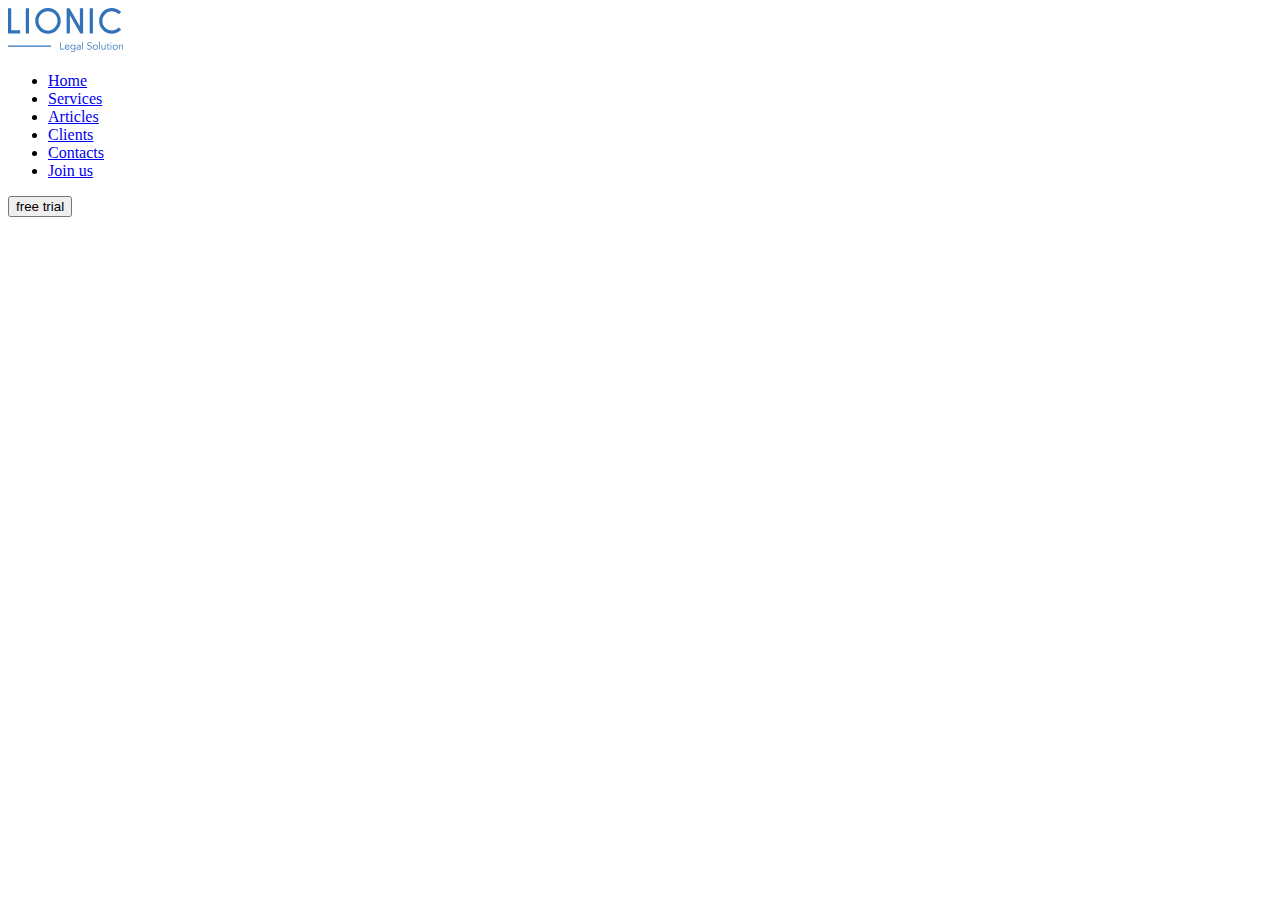
==== Lionic/index.html @ 39d10907 "leonic" ====
<!DOCTYPE html>
<html lang="en">
<head>
    <meta charset="UTF-8">
    <meta name="viewport" content="width=device-width, initial-scale=1.0">
    <title>Lionic</title>
</head>
<body>
    <header class="header">
        <div class="container">
            <a href="#" class="header-logo">
                <img src="../Lionic/img/logo.svg" alt="" class="header-logo">
            </a>
            <nav class="header-nav">
                <ul class="header-list">
                    <li class="header-list-item">
                        <a href="#" class="header-link">Home</a>
                    </li>
                    <li class="header-list-item">
                        <a href="#services" class="header-link">Services</a>
                    </li>
                    <li class="header-list-item">
                        <a href="#articles" class="header-link">Articles</a>
                    </li>
                    <li class="header-list-item">
                        <a href="#clients" class="header-link">Clients</a>
                    </li>
                    <li class="header-list-item">
                        <a href="#contacts" class="header-link">Contacts</a>
                    </li>
                    <li class="header-list-item">
                        <a href="#Join-us" class="header-link">Join us</a>
                    </li> 
                </ul>
            </nav>
            <button class="btn header-btn">free trial</button>      
        </div>
    </header>
    <main class="main">
        <section id="hero" class="hero">

        </section>
        <section id="services" class="services">
            
        </section>
        <section id="articles" class="articles">
            
        </section>
        <section id="clients" class="clients">
            
        </section>
        <section id="contacts" class="contacts">
            
        </section>
        <section id="Join-us" class="Join-us">
            
        </section>
    </main>
    <footer class="footer">

    </footer>
</body>
</html>
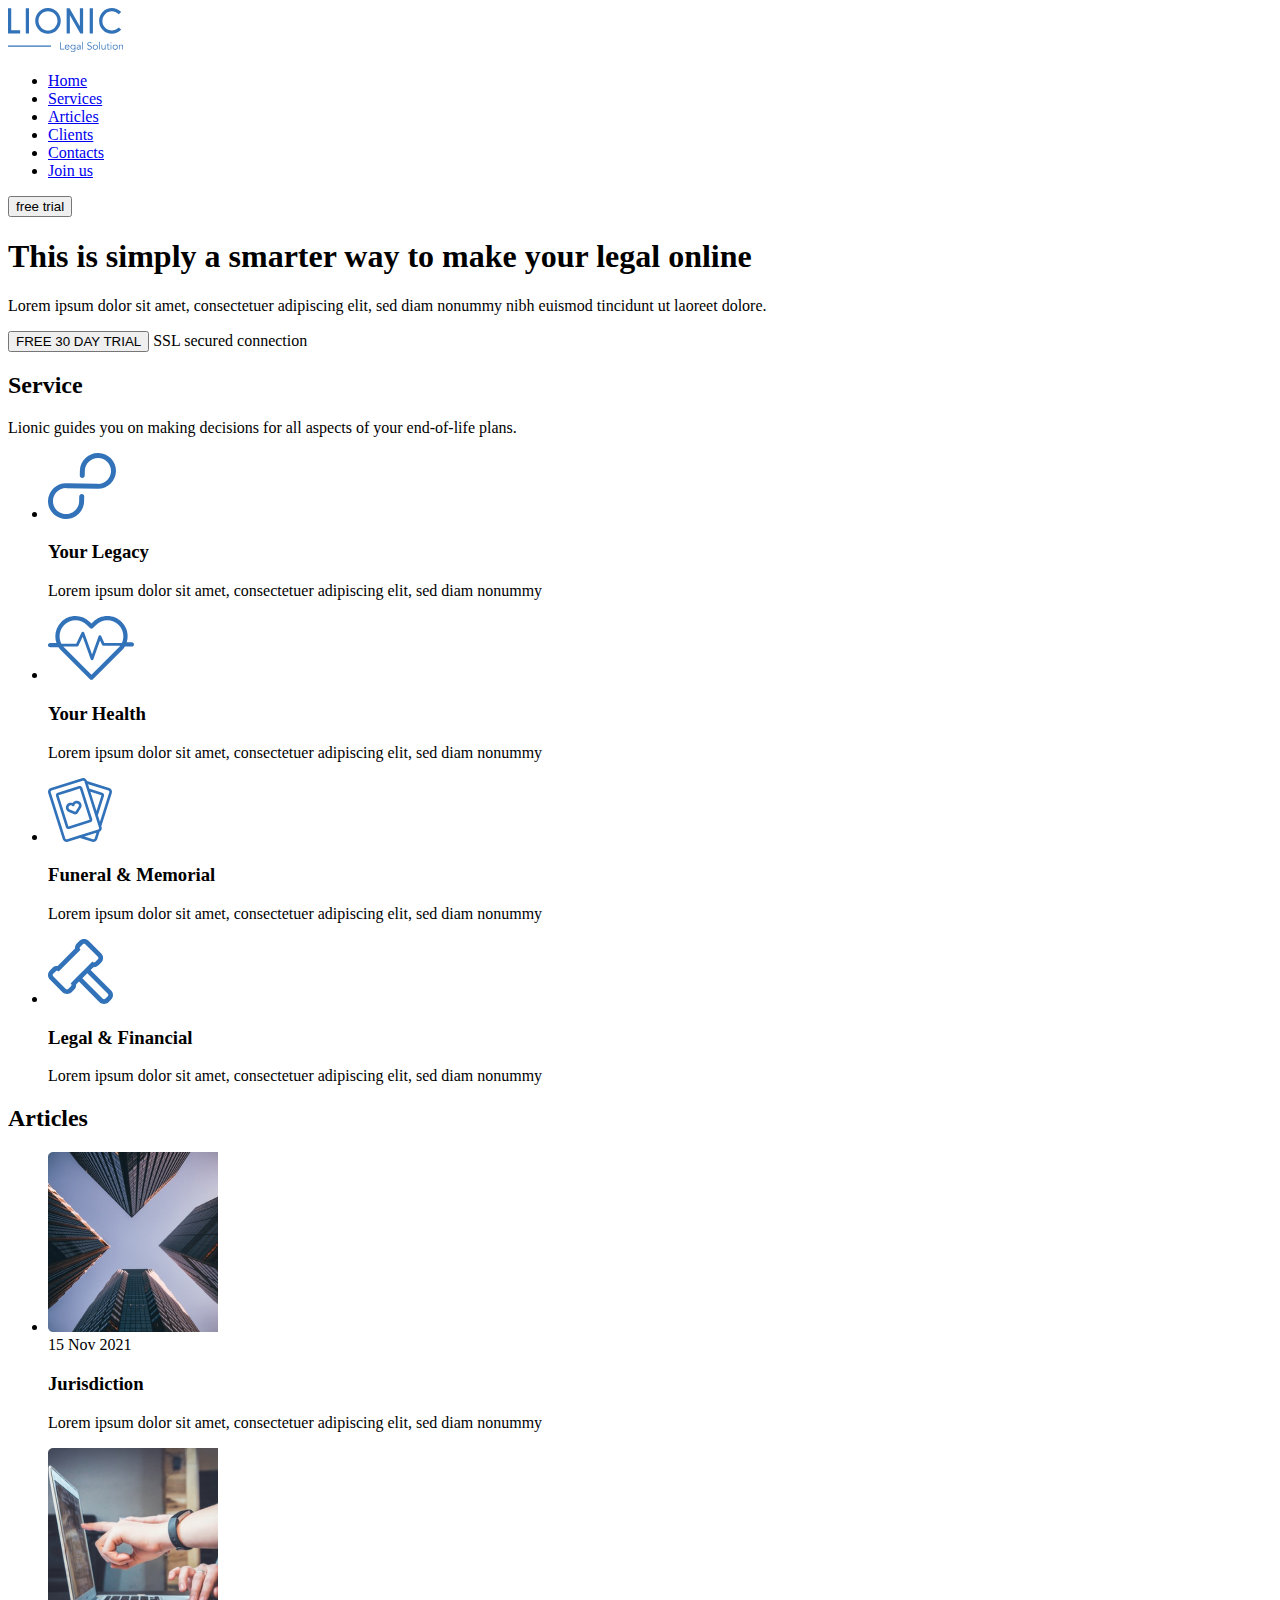
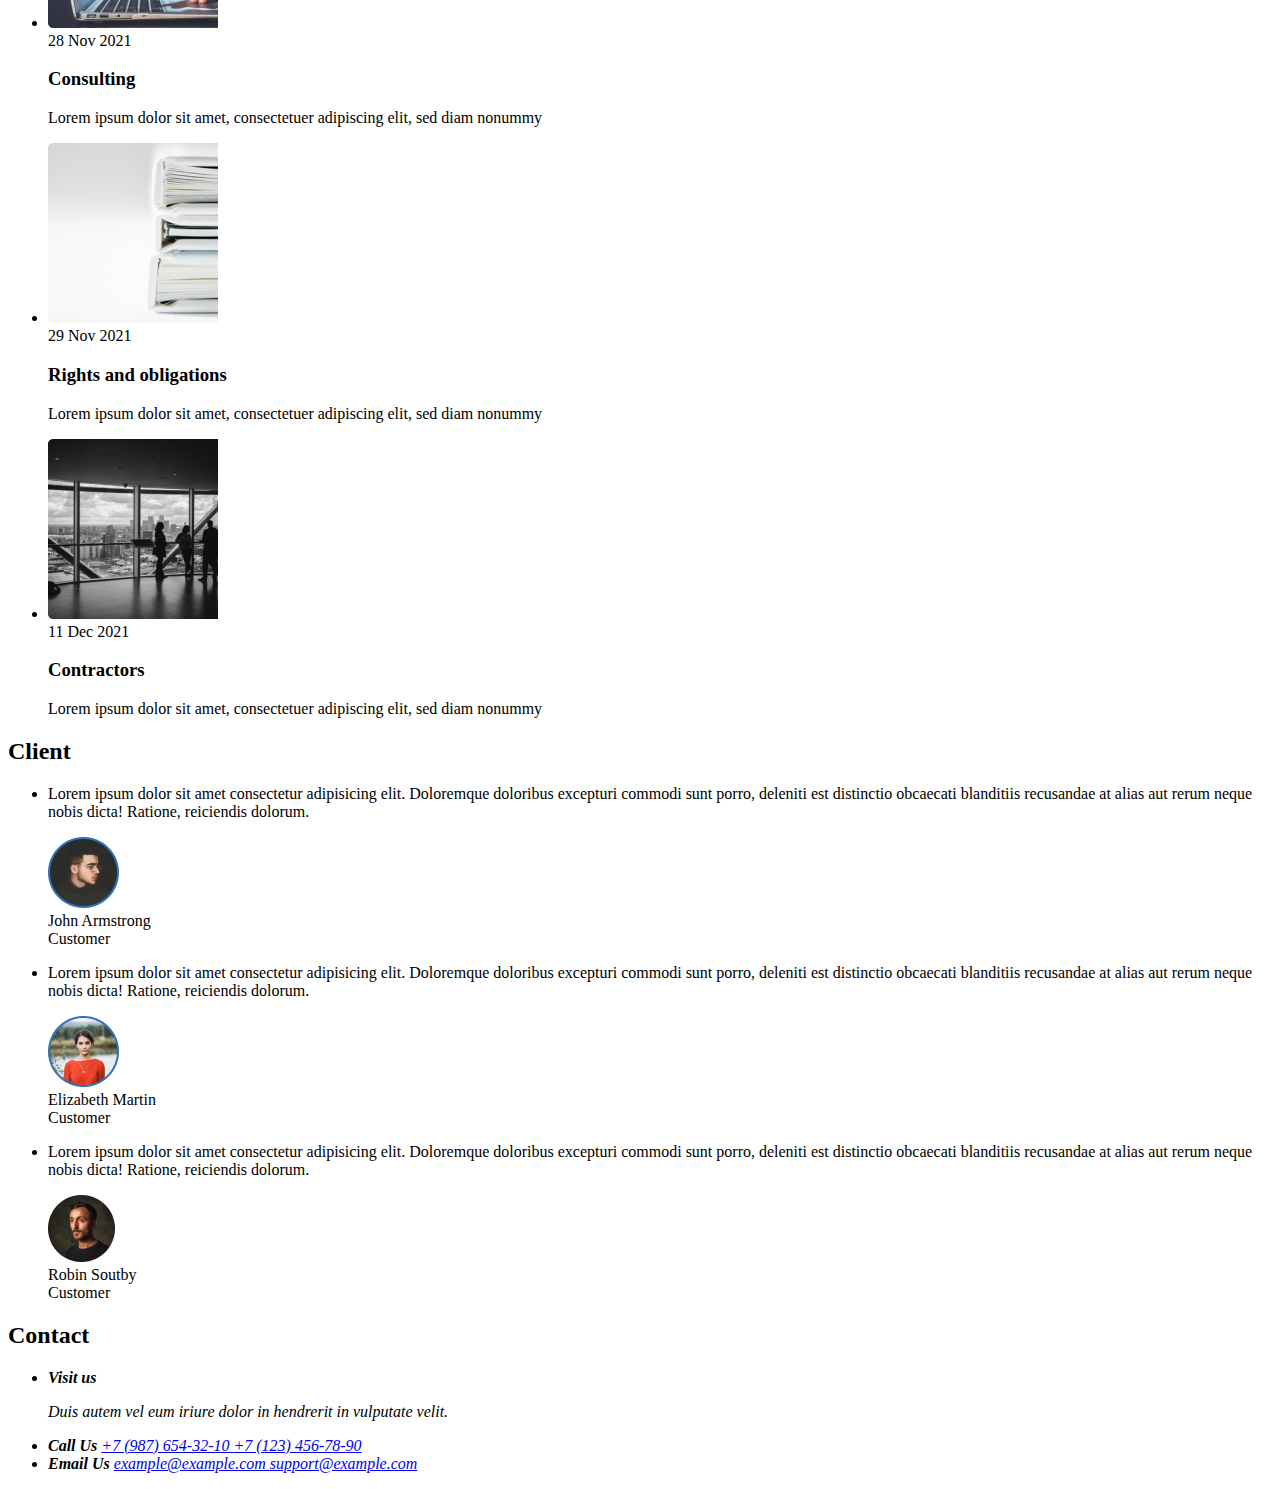
==== commit 7827285e: "4" ====
--- a/Lionic/index.html
+++ b/Lionic/index.html
@@ -30,34 +30,269 @@
                     </li>
                     <li class="header-list-item">
                         <a href="#Join-us" class="header-link">Join us</a>
-                    </li> 
+                    </li>
                 </ul>
             </nav>
-            <button class="btn header-btn">free trial</button>      
+            <button class="btn header-btn">free trial</button>
         </div>
     </header>
     <main class="main">
         <section id="hero" class="hero">
+            <div class="container">
+              <div class="hero-content">
+                  <h1 class="hero-title">
+                    This is&nbsp;simply a&nbsp;smarter way to&nbsp;make your legal online
+                  </h1>
+                  <p class="hero-descr">
+                    Lorem ipsum dolor sit amet, consectetuer adipiscing elit, sed diam nonummy nibh euismod tincidunt ut&nbsp;laoreet dolore.
+                  </p>
+                  <button class="btn hero-btn">
+                    FREE 30&nbsp;DAY TRIAL
+                  </button>
+                  <span class="hero-secure">
+                    SSL secured connection
+                  </span>
+              </div>
+            </div>
+        </section>
+        <section id="services" class="services">
+            <div class="container">
+                <h2 class="section-title services-title">
+                  Service
+                </h2>
+                <p class="section-descr  services-descr">
+                  Lionic guides you on&nbsp;making decisions for all aspects of&nbsp;your end-of-life plans.
+                </p>
+                <ul class="services-items">
+                  <li class="services-item">
+                    <svg class="services-item-icon" width="68" height="66" viewBox="0 0 68 66" fill="none" xmlns="http://www.w3.org/2000/svg">
+                      <path d="M50.393 0.00398661C40.438 -0.212013 32.146 7.63799 31.9 17.512L31.776 22.483C31.742 23.839 32.833 24.973 34.2 25.003C35.567 25.032 36.713 23.947 36.746 22.591L36.871 17.62C37.049 10.471 43.062 4.77799 50.271 4.93399C57.478 5.09099 63.201 11.038 63.023 18.187C62.844 25.335 56.831 31.029 49.623 30.872L18.5 30.197C8.54499 29.981 0.252987 37.831 0.00698678 47.705C-0.240013 57.579 7.65099 65.78 17.607 65.995C27.562 66.211 35.854 58.362 36.1 48.488L36.223 43.572C36.257 42.215 35.166 41.082 33.799 41.052C32.432 41.022 31.286 42.108 31.252 43.464L31.129 48.38C30.951 55.529 24.938 61.222 17.729 61.066C10.522 60.909 4.79899 54.962 4.97699 47.813C5.15599 40.664 11.169 34.971 18.377 35.127L49.5 35.802C59.456 36.018 67.747 28.169 67.994 18.295C68.24 8.41999 60.349 0.219987 50.394 0.00498661L50.393 0.00398661Z" fill="#3172B9"/>
+                    </svg>
+                    <h3 class="services-item-title">
+                      Your Legacy
+                    </h3>
+                    <p class="services-item-desc">
+                      Lorem ipsum dolor sit amet, consectetuer adipiscing elit, sed diam nonummy
+                    </p>
+                  </li>
+                  <li class="services-item">
+                    <svg class="services-item-icon" width="86" height="64" viewBox="0 0 86 64" fill="none" xmlns="http://www.w3.org/2000/svg">
+                      <path d="M79.622 20.272C79.622 22.336 79.316 24.352 78.726 26.27H83.868C85.045 26.27 86 27.227 86 28.406C86 29.586 85.045 30.541 83.868 30.541H77.47C77.268 30.541 77.073 30.513 76.888 30.461C76.0053 31.9743 74.9311 33.3675 73.692 34.606L44.972 63.374C44.7741 63.5725 44.539 63.73 44.2802 63.8375C44.0213 63.9449 43.7438 64.0002 43.4635 64.0002C43.1832 64.0002 42.9057 63.9449 42.6468 63.8375C42.388 63.73 42.1529 63.5725 41.955 63.374L13.233 34.606C12.1963 33.5688 11.2752 32.422 10.486 31.186C10.315 31.23 10.136 31.254 9.95 31.254H2.132C1.85176 31.2537 1.57431 31.1983 1.31551 31.0908C1.0567 30.9833 0.821595 30.8259 0.623621 30.6276C0.425646 30.4292 0.268677 30.1938 0.161676 29.9348C0.0546755 29.6758 -0.000261829 29.3983 9.38171e-07 29.118C9.38171e-07 27.938 0.955001 26.982 2.132 26.982H8.447C5.965 19.861 7.56 11.618 13.233 5.93801C15.1066 4.05015 17.3363 2.55313 19.793 1.5338C22.2497 0.514473 24.8843 -0.00687342 27.544 1.15198e-05C32.95 1.15198e-05 38.034 2.10901 41.856 5.93801L43.463 7.54701L45.07 5.93701C46.9438 4.04921 49.1737 2.55231 51.6306 1.53315C54.0874 0.513987 56.7222 -0.0071368 59.382 1.15198e-05C62.0417 -0.00681806 64.6763 0.514553 67.133 1.53388C69.5896 2.55321 71.8194 4.0502 73.693 5.93801C75.5791 7.8172 77.0741 10.0515 78.0918 12.5117C79.1094 14.972 79.6295 17.6096 79.622 20.272ZM70.678 8.95701C69.1987 7.46697 67.4383 6.28548 65.4989 5.48108C63.5595 4.67667 61.4796 4.26536 59.38 4.27101C57.2807 4.26563 55.2012 4.67706 53.2622 5.48146C51.3231 6.28586 49.563 7.46721 48.084 8.95701L44.969 12.077C44.7713 12.2754 44.5364 12.4329 44.2777 12.5403C44.019 12.6478 43.7416 12.7031 43.4615 12.7031C43.1814 12.7031 42.904 12.6478 42.6453 12.5403C42.3866 12.4329 42.1517 12.2754 41.954 12.077L38.84 8.95701C37.3608 7.46718 35.6005 6.28582 33.6613 5.48142C31.7221 4.67703 29.6424 4.26561 27.543 4.27101C25.4437 4.26546 23.3642 4.67682 21.4251 5.48123C19.486 6.28564 17.7259 7.46708 16.247 8.95701C11.173 14.04 10.232 21.718 13.425 27.763H28.236L33.538 16.479C33.783 15.959 34.277 15.634 34.891 15.663C35.1717 15.6764 35.4421 15.7726 35.6681 15.9396C35.8942 16.1065 36.0657 16.3367 36.161 16.601L44.051 38.487L50.542 20.168C50.6364 19.9007 50.8086 19.6678 51.0365 19.4992C51.2643 19.3306 51.5374 19.2341 51.8206 19.2221C52.1038 19.21 52.3842 19.283 52.6255 19.4316C52.8669 19.5802 53.0583 19.7977 53.175 20.056L56.351 27.051H73.852C76.612 21.125 75.554 13.842 70.677 8.95701H70.678ZM16.248 31.586L43.463 58.844L70.678 31.586C71.2253 31.038 71.7323 30.4512 72.195 29.83H55.736C55.179 29.83 54.373 29.573 54.143 29.064L52.046 24.444L45.404 43.189C45.204 43.755 44.67 44.135 44.069 44.136H44.066C43.466 44.136 42.933 43.76 42.729 43.196L34.653 20.798L30.426 29.794C30.192 30.292 29.99 30.541 29.439 30.541H15.293C15.593 30.901 15.912 31.249 16.248 31.586Z" fill="#3172B9"/>
+                    </svg>
+                    <h3 class="services-item-title">
+                      Your Health
+                    </h3>
+                    <p class="services-item-desc">
+                      Lorem ipsum dolor sit amet, consectetuer adipiscing elit, sed diam nonummy
+                    </p>
+                  </li>
+                  <li class="services-item">
+                    <svg class="services-item-icon" width="64" height="64" viewBox="0 0 64 64" fill="none" xmlns="http://www.w3.org/2000/svg">
+                      <path d="M63.8101 15.073L53.3321 48.146L53.5791 48.926C53.7393 49.4264 53.7986 49.9537 53.7536 50.4772C53.7086 51.0008 53.5603 51.5102 53.3171 51.976C52.9241 52.732 52.3171 53.329 51.5701 53.704L51.5611 53.737L49.1941 61.207C48.8722 62.2171 48.1632 63.0585 47.2223 63.5469C46.2815 64.0354 45.1853 64.131 44.1741 63.813L32.0001 59.957L19.8261 63.813C18.8148 64.131 17.7187 64.0354 16.7778 63.5469C15.8369 63.0585 15.1279 62.2171 14.8061 61.207L0.188058 15.074C0.0280711 14.5735 -0.0310613 14.0462 0.0140824 13.5227C0.0592262 12.9991 0.20775 12.4897 0.451058 12.024C0.69167 11.5566 1.02267 11.1416 1.42487 10.8031C1.82706 10.4646 2.29245 10.2093 2.79406 10.052L33.9431 0.187C34.9542 -0.131631 36.0504 -0.0363451 36.9915 0.451969C37.9325 0.940283 38.6415 1.78178 38.9631 2.792L39.0401 3.034C39.0491 3.036 39.0581 3.037 39.0661 3.04L61.2061 10.053C61.7073 10.2103 62.1723 10.4654 62.5743 10.8035C62.9763 11.1417 63.3073 11.5561 63.5481 12.023C64.0401 12.973 64.1331 14.055 63.8101 15.073ZM48.4441 54.75L36.4161 58.559L44.9781 61.271C45.3153 61.3777 45.6811 61.3463 45.9951 61.1835C46.3092 61.0208 46.5458 60.7401 46.6531 60.403L48.4441 54.75ZM51.0371 49.732L36.4211 3.598C36.3142 3.26106 36.078 2.98029 35.7644 2.81736C35.4507 2.65442 35.0852 2.62264 34.7481 2.729L3.60006 12.595C3.26006 12.702 2.98306 12.935 2.81906 13.252C2.73787 13.4073 2.68829 13.5771 2.67319 13.7517C2.65808 13.9263 2.67775 14.1021 2.73106 14.269L17.3471 60.402C17.5691 61.103 18.3201 61.492 19.0211 61.271L31.5611 57.299C31.5891 57.289 31.6171 57.279 31.6461 57.272L50.1691 51.405C50.5091 51.298 50.7861 51.065 50.9491 50.748C51.1141 50.432 51.1451 50.071 51.0371 49.731V49.732ZM48.4971 32.885L53.4461 17.265L42.4451 13.781L48.4971 32.885ZM61.1801 13.25C61.0998 13.0945 60.9896 12.9565 60.8557 12.8439C60.7218 12.7313 60.567 12.6464 60.4001 12.594L40.0231 6.14L41.4691 10.701C41.5571 10.711 41.6451 10.729 41.7321 10.757L54.2501 14.722C54.5841 14.8269 54.894 14.9969 55.1619 15.2223C55.4299 15.4477 55.6505 15.7239 55.8111 16.035C55.9734 16.3456 56.0726 16.6852 56.1028 17.0344C56.133 17.3835 56.0937 17.7352 55.9871 18.069L49.8951 37.297L51.9331 43.731L61.2681 14.267C61.3751 13.927 61.3441 13.567 61.1801 13.25ZM30.9401 23.336C31.5152 23.6323 32.0259 24.0398 32.4425 24.5349C32.8591 25.0299 33.1733 25.6027 33.3671 26.22C33.5725 26.8654 33.633 27.5483 33.5443 28.2198C33.4557 28.8913 33.22 29.535 32.8541 30.105L29.6411 35.126C29.3916 35.5142 29.0489 35.8336 28.6441 36.0552C28.2393 36.2767 27.7855 36.3932 27.3241 36.394C26.9701 36.394 26.6161 36.326 26.2841 36.19L20.7651 33.936C20.1378 33.6806 19.5745 33.29 19.1154 32.792C18.6563 32.2941 18.3127 31.701 18.1091 31.055C17.9119 30.4388 17.8389 29.7897 17.8943 29.1451C17.9498 28.5006 18.1326 27.8734 18.4321 27.3C18.7284 26.7249 19.1359 26.2142 19.631 25.7976C20.126 25.3811 20.6988 25.0668 21.3161 24.873C22.3839 24.5378 23.5338 24.5745 24.5781 24.977C25.1998 24.0462 26.1189 23.3539 27.1851 23.013C27.8013 22.8161 28.4504 22.7433 29.0949 22.7987C29.7394 22.8541 30.3665 23.0368 30.9401 23.336ZM30.8251 27.025C30.7361 26.742 30.5919 26.4795 30.4009 26.2526C30.2098 26.0257 29.9757 25.8389 29.7121 25.703C29.4491 25.5656 29.1615 25.4818 28.8659 25.4564C28.5703 25.431 28.2726 25.4645 27.9901 25.555C27.6178 25.6716 27.2823 25.8833 27.0168 26.1692C26.7513 26.455 26.565 26.8051 26.4761 27.185C26.4221 27.4083 26.3114 27.6139 26.1547 27.7819C25.998 27.9499 25.8006 28.0747 25.5816 28.1441C25.3626 28.2135 25.1294 28.2251 24.9045 28.178C24.6797 28.1309 24.4708 28.0265 24.2981 27.875C24.0064 27.6158 23.6523 27.4371 23.2705 27.3565C22.8888 27.2758 22.4926 27.296 22.1211 27.415C21.838 27.5042 21.5755 27.6487 21.3488 27.8401C21.122 28.0315 20.9355 28.266 20.8001 28.53C20.6627 28.793 20.5789 29.0806 20.5535 29.3762C20.5281 29.6718 20.5616 29.9694 20.6521 30.252C20.8271 30.805 21.2371 31.249 21.7751 31.469L27.2931 33.723C27.3114 33.731 27.3322 33.7317 27.3511 33.725C27.3696 33.7194 27.3856 33.7074 27.3961 33.691L30.6091 28.669C30.9231 28.179 31.0021 27.581 30.8261 27.027L30.8251 27.025ZM44.1721 40.932C44.2788 41.2656 44.3183 41.6171 44.2882 41.966C44.2582 42.315 44.1592 42.6545 43.9971 42.965C43.8365 43.2764 43.6158 43.5529 43.3477 43.7785C43.0796 44.004 42.7694 44.1742 42.4351 44.279L21.2401 50.994C20.5659 51.2062 19.835 51.1426 19.2077 50.817C18.5803 50.4914 18.1076 49.9305 17.8931 49.257L8.01306 18.07C7.90624 17.7362 7.8667 17.3846 7.89674 17.0355C7.92678 16.6863 8.0258 16.3466 8.18806 16.036C8.34862 15.7249 8.56923 15.4487 8.83717 15.2233C9.1051 14.9979 9.41503 14.8279 9.74906 14.723L30.9451 8.009C31.6194 7.79619 32.3506 7.85955 32.9782 8.18519C33.6059 8.51083 34.0788 9.07215 34.2931 9.746L44.1721 40.932ZM41.6301 41.737L31.7501 10.551L21.9781 13.645L10.5531 17.264L20.4331 48.45L41.6301 41.737Z" fill="#3172B9"/>
+                    </svg>
+                    <h3 class="services-item-title">
+                      Funeral &amp;&nbsp;Memorial
+                    </h3>
+                    <p class="services-item-desc">
+                      Lorem ipsum dolor sit amet, consectetuer adipiscing elit, sed diam nonummy
+                    </p>
+                  </li>
+                  <li class="services-item">
+                    <svg class="services-item-icon" width="65" height="65" viewBox="0 0 65 65" fill="none" xmlns="http://www.w3.org/2000/svg">
+                      <path d="M63.131 51.506C64.3269 52.7045 64.9985 54.3285 64.9985 56.0215C64.9985 57.7146 64.3269 59.3385 63.131 60.537L60.54 63.13C59.9482 63.7249 59.2442 64.1965 58.4689 64.5175C57.6935 64.8385 56.8622 65.0025 56.023 65C55.184 65.0024 54.3529 64.8384 53.5777 64.5174C52.8025 64.1964 52.0987 63.7249 51.507 63.13L30.988 42.613L28.126 45.475C28.2028 46.397 28.077 47.3246 27.7574 48.1928C27.4378 49.061 26.9322 49.8488 26.276 50.501L23.55 53.227C22.9583 53.8218 22.2545 54.2934 21.4793 54.6143C20.7042 54.9353 19.873 55.0994 19.034 55.097C18.1952 55.0993 17.3642 54.9352 16.5892 54.6142C15.8142 54.2932 15.1106 53.8217 14.519 53.227L1.86503 40.575C0.66925 39.3767 -0.00231934 37.7529 -0.00231934 36.06C-0.00231934 34.3671 0.66925 32.7434 1.86503 31.545L4.59103 28.819C5.24326 28.1629 6.03107 27.6573 6.89928 27.3377C7.76748 27.0182 8.69507 26.8923 9.61703 26.969L26.97 9.61902C26.8953 8.69769 27.0219 7.77112 27.341 6.90358C27.6601 6.03605 28.1641 5.24832 28.818 4.59502L31.543 1.87002C32.1347 1.27539 32.8383 0.803958 33.6133 0.48298C34.3883 0.162003 35.2192 -0.00214761 36.058 2.1214e-05C37.764 2.1214e-05 39.368 0.664021 40.574 1.87002L53.227 14.522C54.4226 15.7205 55.094 17.3442 55.094 19.037C55.094 20.7298 54.4226 22.3536 53.227 23.552L50.502 26.278C49.8497 26.9342 49.0617 27.4398 48.1933 27.7594C47.3249 28.079 46.3972 28.2048 45.475 28.128L42.613 30.99L63.131 51.506ZM31.164 35.784L35.783 31.165L39.243 27.705L44.398 22.551L44.798 22.951C45.126 23.279 45.556 23.443 45.986 23.443C46.416 23.443 46.846 23.279 47.175 22.951L49.9 20.226C50.0561 20.07 50.1798 19.8848 50.2643 19.681C50.3487 19.4771 50.3922 19.2587 50.3922 19.038C50.3922 18.8174 50.3487 18.5989 50.2643 18.3951C50.1798 18.1912 50.0561 18.006 49.9 17.85L37.246 5.19702C37.0901 5.04084 36.905 4.91699 36.7011 4.83256C36.4972 4.74813 36.2787 4.70479 36.058 4.70502C35.628 4.70502 35.198 4.86902 34.87 5.19702L32.144 7.92202C31.9879 8.07804 31.864 8.26332 31.7794 8.46725C31.6949 8.67118 31.6514 8.88977 31.6514 9.11052C31.6514 9.33128 31.6949 9.54987 31.7794 9.7538C31.864 9.95773 31.9879 10.143 32.144 10.299L32.544 10.699L10.694 32.546L10.294 32.146C10.1381 31.9898 9.95296 31.866 9.74909 31.7816C9.54523 31.6971 9.32669 31.6538 9.10603 31.654C8.67603 31.654 8.24603 31.818 7.91803 32.146L5.19303 34.87C5.03701 35.026 4.91325 35.2112 4.82881 35.4151C4.74437 35.6189 4.70091 35.8374 4.70091 36.058C4.70091 36.2787 4.74437 36.4971 4.82881 36.701C4.91325 36.9048 5.03701 37.09 5.19303 37.246L17.846 49.9C18.174 50.228 18.604 50.392 19.034 50.392C19.464 50.392 19.894 50.228 20.223 49.9L22.948 47.175C23.1042 47.019 23.2281 46.8337 23.3126 46.6298C23.3971 46.4259 23.4407 46.2073 23.4407 45.9865C23.4407 45.7658 23.3971 45.5472 23.3126 45.3433C23.2281 45.1393 23.1042 44.954 22.948 44.798L22.548 44.398L27.703 39.244L31.164 35.784ZM59.804 54.834L39.285 34.317L34.315 39.287L54.835 59.803C55.162 60.131 55.593 60.295 56.023 60.295C56.453 60.295 56.883 60.131 57.211 59.803L59.804 57.21C59.9601 57.054 60.0838 56.8688 60.1683 56.665C60.2527 56.4611 60.2962 56.2427 60.2962 56.022C60.2962 55.8014 60.2527 55.5829 60.1683 55.3791C60.0838 55.1752 59.9601 54.99 59.804 54.834Z" fill="#3172B9"/>
+                    </svg>
+                    <h3 class="services-item-title">
+                      Legal &amp;&nbsp;Financial
+                    </h3>
+                    <p class="services-item-desc">
+                      Lorem ipsum dolor sit amet, consectetuer adipiscing elit, sed diam nonummy
+                    </p>
+                  </li>
+                </ul>
+            </div>
+        </section>
+        <section id="articles" class="articles">
+            <div class="container">
+              <h2 class="section-title articles-title">
+                  Articles
+              </h2>
+              <ul class="articles-list">
+                <li class="articles-item">
+                  <article class="blog-preview">
+                    <img src="img/Rectangle 18.jpg" alt="blog photo 1" class="blog-preview-image">
+                    <div class="blog-preview-text">
+                        <time class="blog-preview-time" datetime=" 2011-11-15 19:30">
+                          15 Nov 2021
+                      </time>
+                      <h3 class="blog-preview-title">
+                        Jurisdiction
+                      </h3>
+                      <p class="blog-preview-descr">
+                        Lorem ipsum dolor sit amet, consectetuer adipiscing elit, sed diam nonummy
+                      </p>
+                    </div>
+                  </article>
+                </li>
+                <li class="articles-item">
+                  <article class="blog-preview">
+                    <img src="img/Rectangle 20.jpg" alt="blog photo 2" class="blog-preview-image">
+                    <div class="blog-preview-text">
+                        <time class="blog-preview-time" datetime="2021-11-28 19:00">
+                          28 Nov 2021
+                        </time>
+                      <h3 class="blog-preview-title">
+                          Consulting
+                      </h3>
+                      <p class="blog-preview-descr">
+                        Lorem ipsum dolor sit amet, consectetuer adipiscing elit, sed diam nonummy
+                      </p>
+                    </div>
+                  </article>
+                </li>
+                <li class="articles-item">
+                  <article class="blog-preview">
+                    <img src="img/Rectangle 23.jpg" alt="blog photo 3" class="blog-preview-image">
+                    <div class="blog-preview-text">
+                        <time class="blog-preview-time" datetime="2021-11-29 15:00">
+                          29 Nov 2021
+                        </time>
+                      <h3 class="blog-preview-title">
+                        Rights and obligations
+                      </h3>
+                      <p class="blog-preview-descr">
+                        Lorem ipsum dolor sit amet, consectetuer adipiscing elit, sed diam nonummy
+                      </p>
+                    </div>
+                  </article>
+                </li>
+                <li class="articles-item">
+                  <article class="blog-preview">
+                    <img src="img/Rectangle 24.jpg" alt="blog photo 4" class="blog-preview-image">
+                    <div class="blog-preview-text">
+                        <time class="blog-preview-time" datetime="2011-11-11 12:00">
+                          11 Dec 2021
+                        </time>
+                      <h3 class="blog-preview-title">
+                        Contractors
+                      </h3>
+                      <p class="blog-preview-descr">
+                        Lorem ipsum dolor sit amet, consectetuer adipiscing elit, sed diam nonummy
+                      </p>
+                    </div>
+                  </article>
+                </li>
+              </ul>
+            </div>
+        </section>
+        <section id="clients" class="clients">
+            <h2 class="section-title clients-title">
+              Client
+            </h2>
+            <ul class="clients-list">
+              <li class="clients-item">
+                <p class="clients-item-descr">
+                  Lorem ipsum dolor sit amet consectetur adipisicing elit. Doloremque doloribus excepturi commodi sunt porro, deleniti est distinctio obcaecati blanditiis recusandae at alias aut rerum neque nobis dicta! Ratione, reiciendis dolorum.
+                </p>
+                  <div class="client-user">
+                    <div class="clients-avatar">
+                      <img src="img/Group 43.png" alt="John Armstrong">
+                    <div class="clients-text">
+                        <div class="clients-name">
+                          John Armstrong
+                        </div>
+                        <span class="clients-post">
+                          Customer
+                        </span>
+                    </div>
+                    </div>
+                  </div>
+              </li>
+              <li class="clients-item">
+                <p class="clients-item-descr">
+                  Lorem ipsum dolor sit amet consectetur adipisicing elit. Doloremque doloribus excepturi commodi sunt porro, deleniti est distinctio obcaecati blanditiis recusandae at alias aut rerum neque nobis dicta! Ratione, reiciendis dolorum.
+                </p>
+                  <div class="client-user">
+                    <div class="clients-avatar">
+                      <img src="img/Group2.png" alt="Elizabeth Martin">
+                    <div class="clients-text">
+                        <div class="clients-name">
+                          Elizabeth Martin
+                        </div>
+                        <span class="clients-post">
+                          Customer
+                        </span>
+                    </div>
+                    </div>
+                  </div>
+              </li>
+              <li class="clients-item">
+                <p class="clients-item-descr">
+                  Lorem ipsum dolor sit amet consectetur adipisicing elit. Doloremque doloribus excepturi commodi sunt porro, deleniti est distinctio obcaecati blanditiis recusandae at alias aut rerum neque nobis dicta! Ratione, reiciendis dolorum.
+                </p>
+                  <div class="client-user">
+                    <div class="clients-avatar">
+                      <img src="img/Mask.png" alt="Robin Soutby">
+                    <div class="clients-text">
+                        <div class="clients-name">
+                          Robin Soutby
+                        </div>
+                        <span class="clients-post">
+                          Customer
+                        </span>
+                    </div>
+                    </div>
+                  </div>
+              </li>
+            </ul>
+        </section>
+        <section id="contacts" class="contacts">
+            <div class="container">
+              <h2 class="section-title contact-title">
+                Contact
+              </h2>
+              <address class="contacts-address">
+                  <ul class="contacts-item">
+                    <li class="contacts-item">
+                      <strong class="contacts-item-caption">
+                        Visit us
+                      </strong>
+                      <p class="contacts-item-text">
+                        Duis autem vel eum iriure dolor in&nbsp;hendrerit in&nbsp;vulputate velit.
+                      </p>
+                    </li>
+                    <li class="contacts-item">
+                      <strong class="contacts-item-caption">
+                        Call Us
+                      </strong>
+                      <a href="tel:+798765855" class="contacts-item-link">
+                        +7 (987) 654-32-10
+                      </a>
+                      <a href="tel:+798765855" class="contacts-item-link">
+                        +7 (123) 456-78-90
+                      </a>
+                    </li>
+                    <li class="contacts-item">
+                      <strong class="contacts-item-caption">
+                        Email Us
+                      </strong>
+                      <a href="mailto:example@example.com" class="contacts-item-link">
+                        example@example.com
+                      </a>
+                      <a href="mailto:support@example.com" class="contacts-item-link">
+                        support@example.com
 
-        </section>
-        <section id="services" class="services">
-            
-        </section>
-        <section id="articles" class="articles">
-            
-        </section>
-        <section id="clients" class="clients">
-            
-        </section>
-        <section id="contacts" class="contacts">
-            
+                      </a>
+                    </li>
+                  </ul>
+              </address>
+            </div>
         </section>
         <section id="Join-us" class="Join-us">
-            
+
         </section>
     </main>
     <footer class="footer">
 
     </footer>
 </body>
-</html>+</html>
